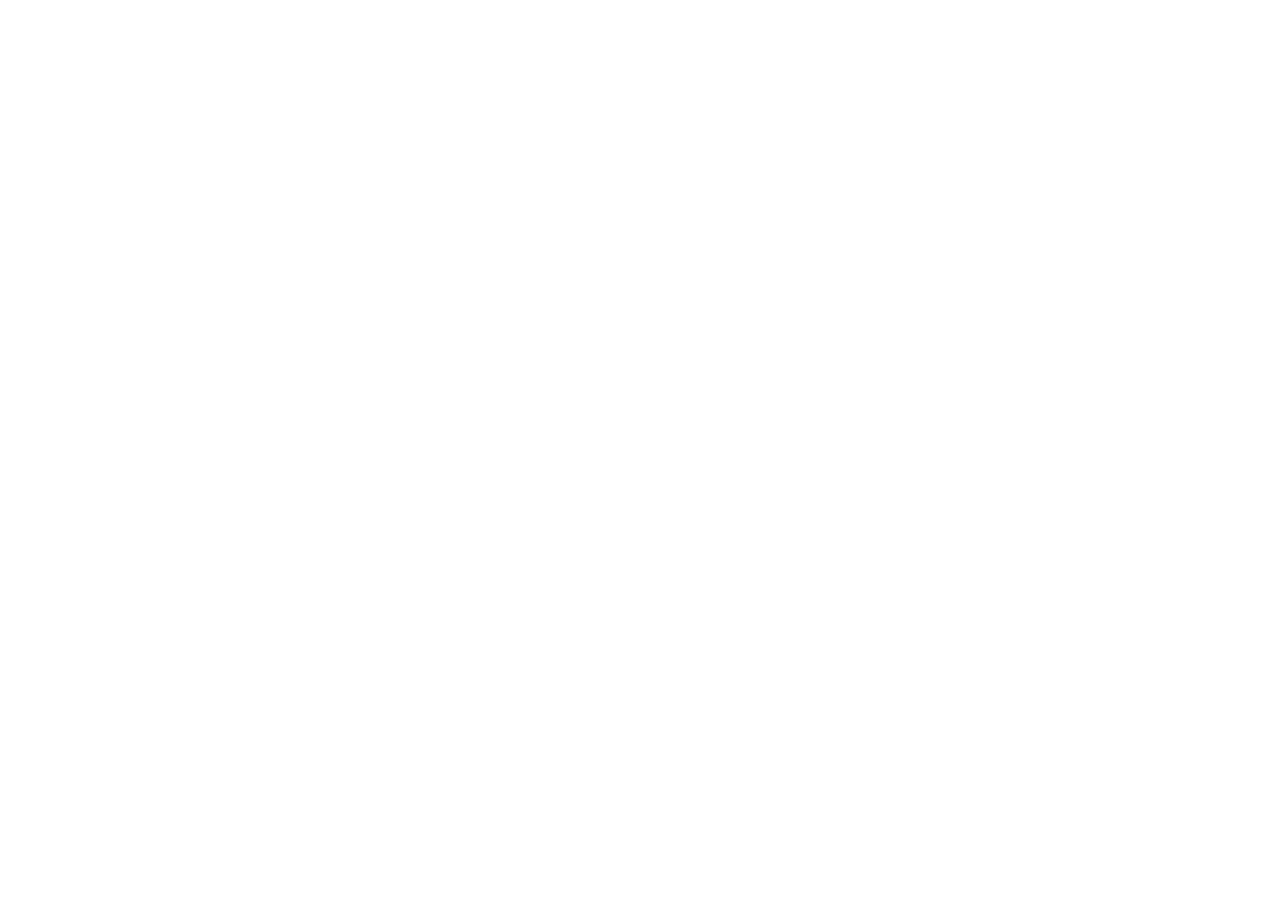
==== index.html @ 8fc203c4 "commit inicial" ====
<!DOCTYPE html>
<html lang="pt-br">

<head>
	<meta charset="UTF-8">
	<meta name="viewport" content="width=device-width, initial-scale=1.0">
	<title>Bickcraft - Bicicletas Elétricas</title>
	<meta name="description" content="Bicicletas elétricas de alta precisão e qualidade, feitas sob medida para você. Explore o mundo na sua velocidade com a Bikcraft.">

	<link rel="stylesheet" href="./css/style.css">
</head>

<body>

</body>

</html>
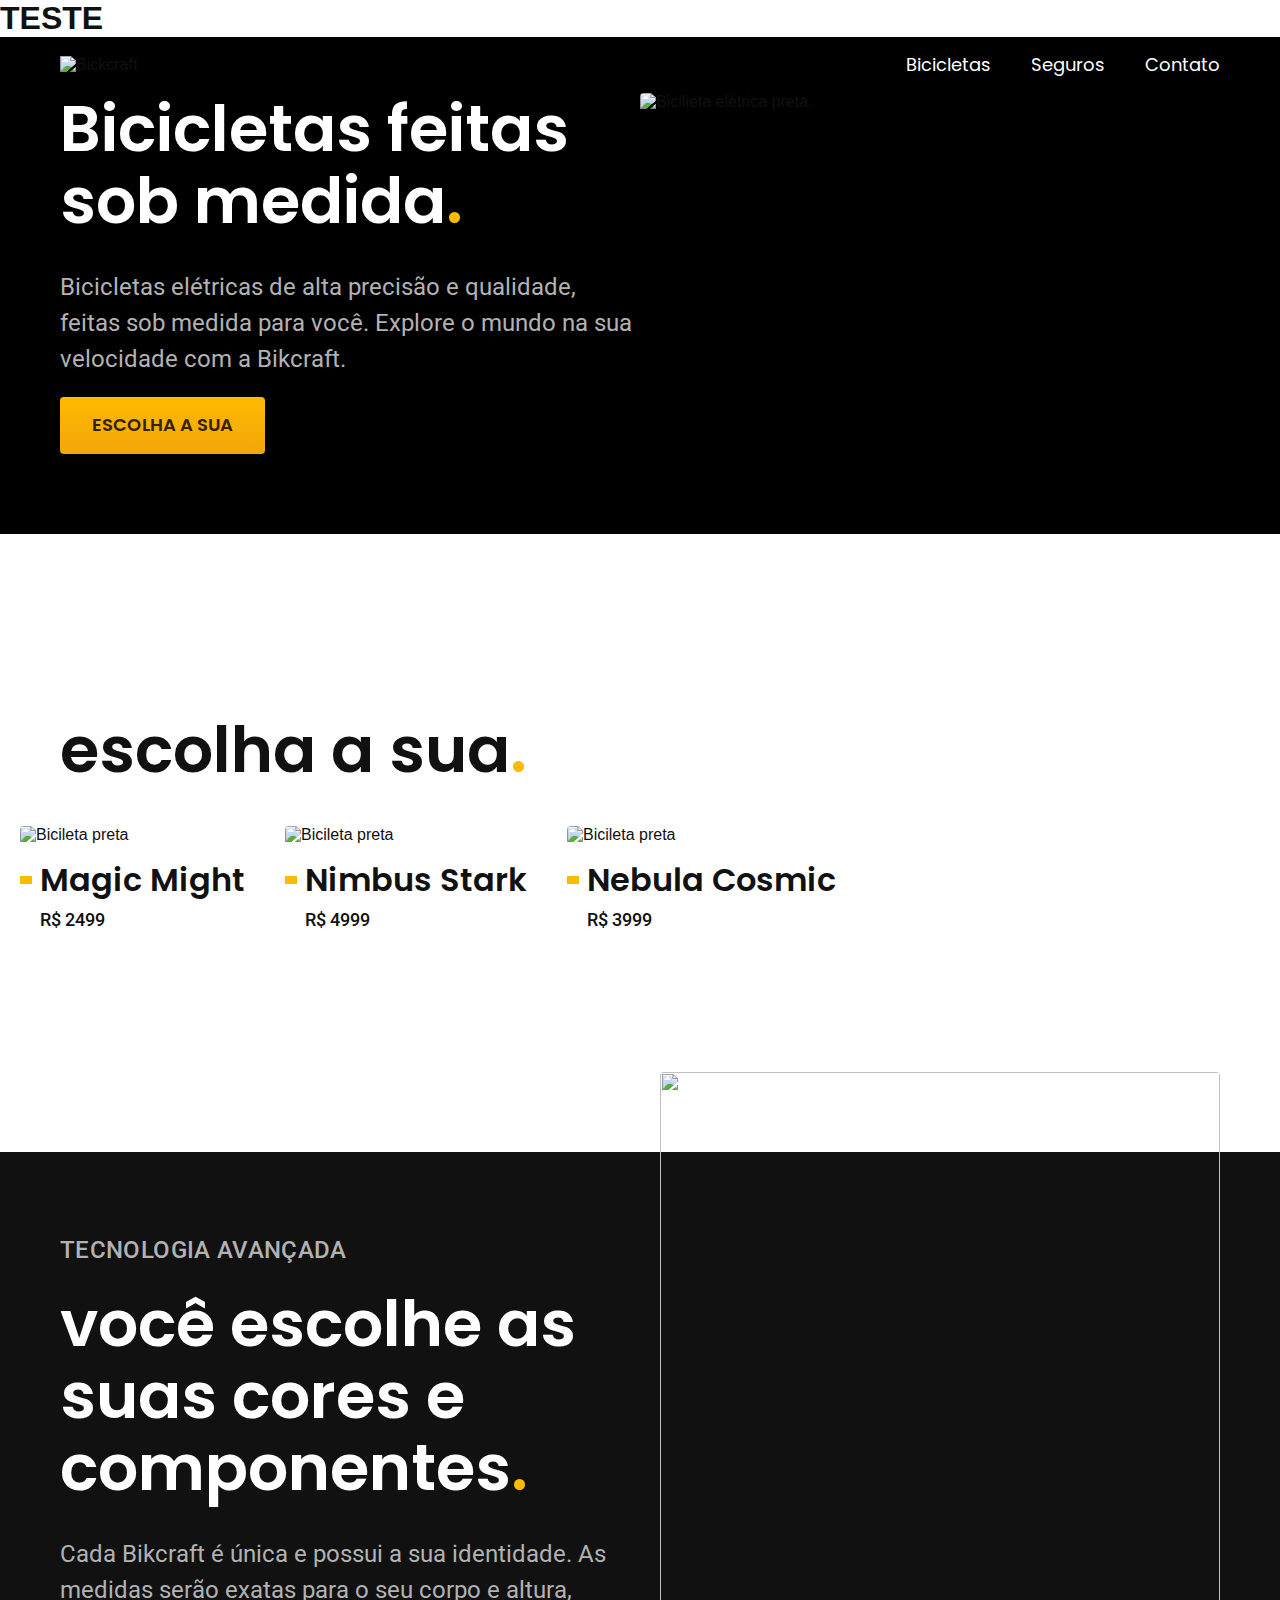
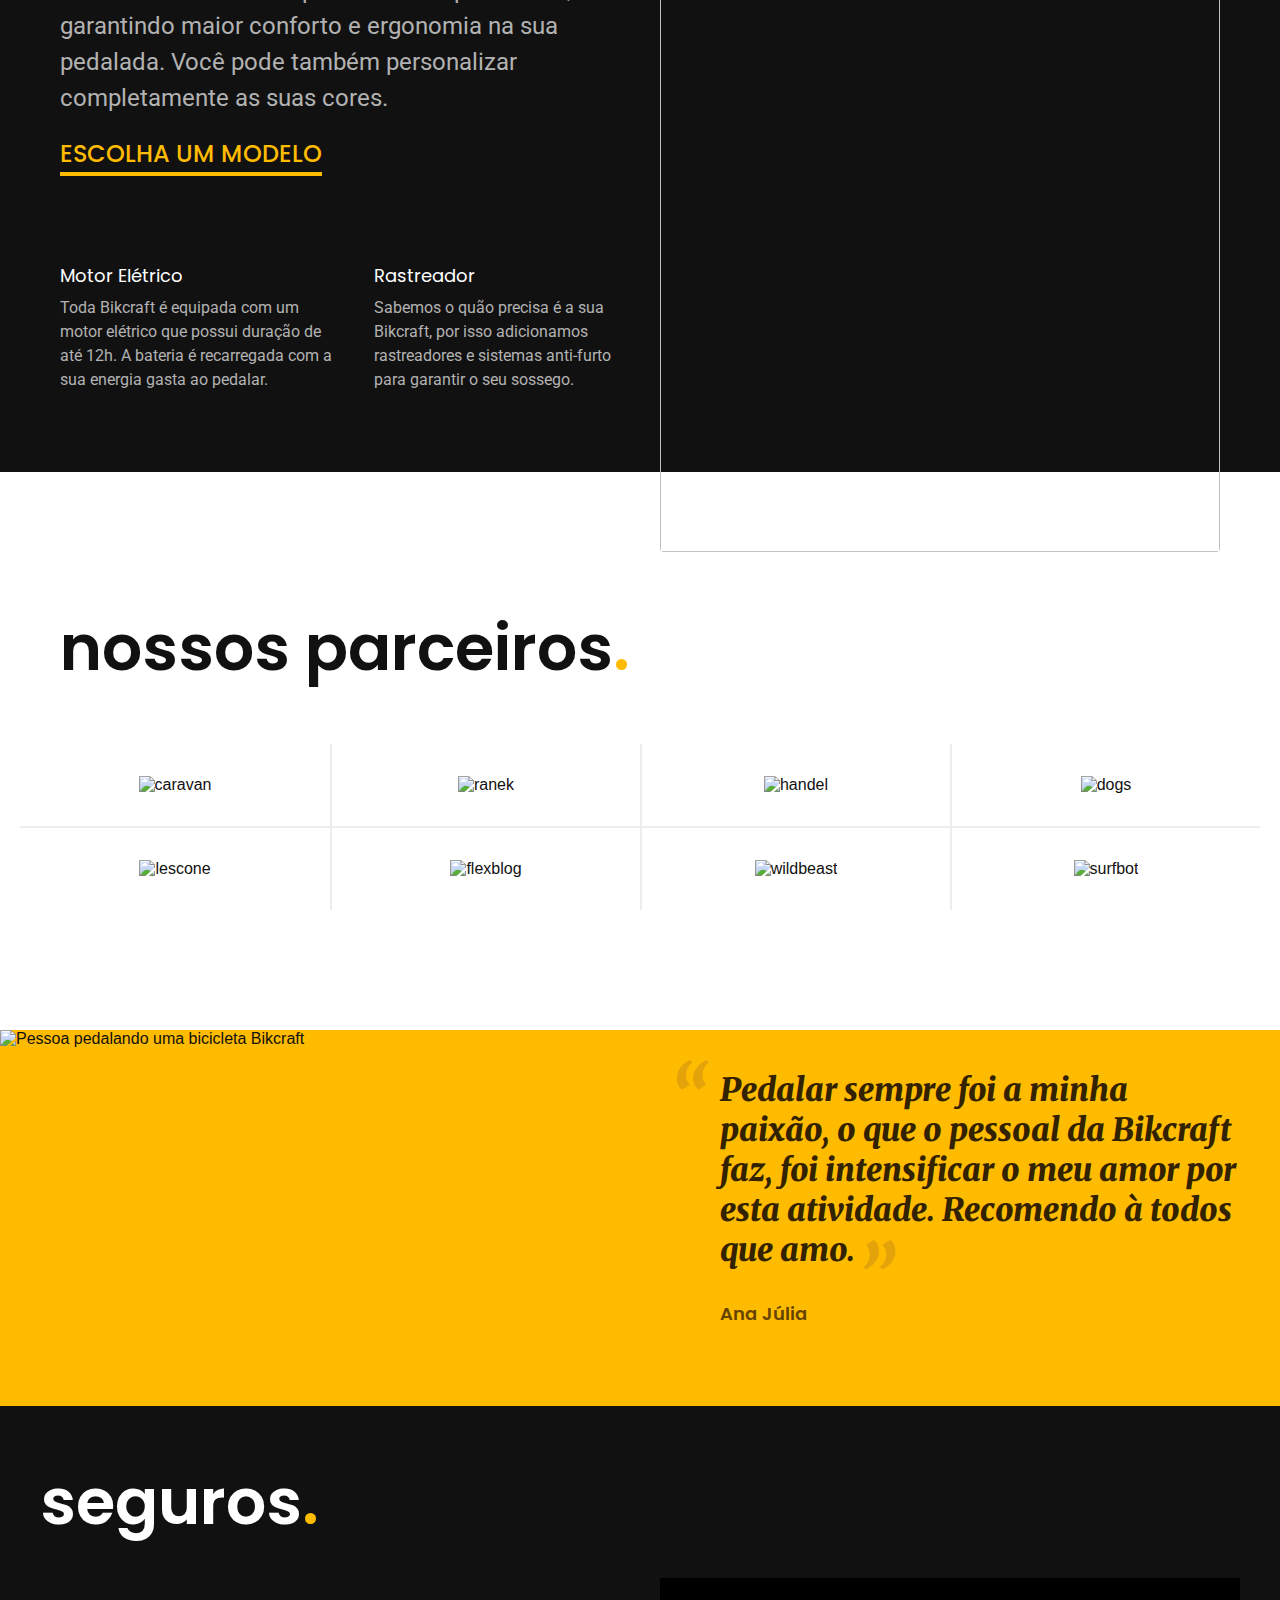
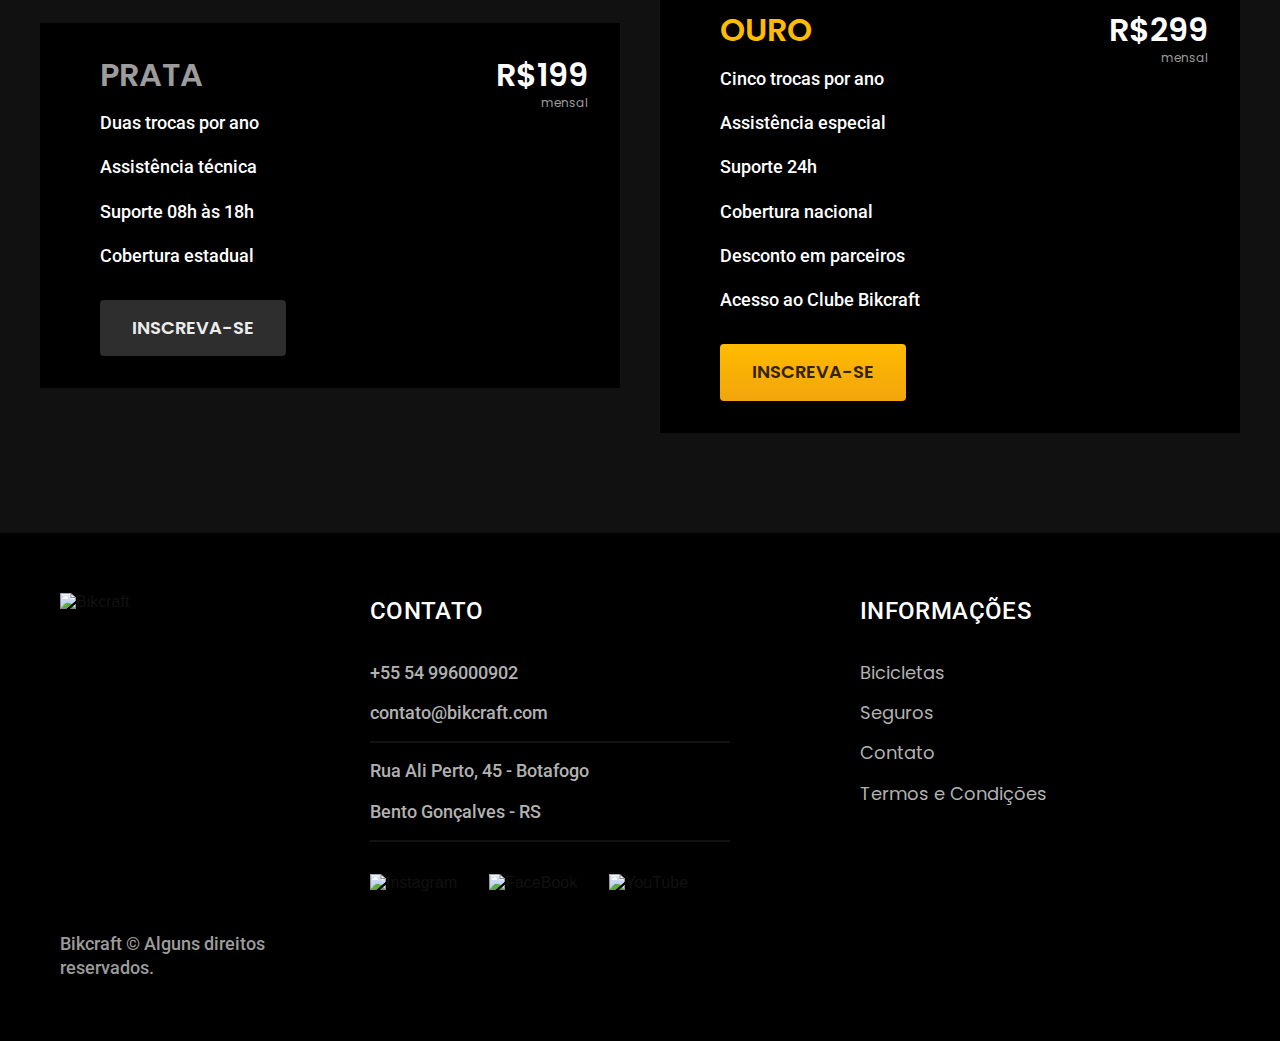
==== commit 5c37d6ec: "commit-teste" ====
--- a/index.html
+++ b/index.html
@@ -7,10 +7,214 @@
 	<title>Bickcraft - Bicicletas Elétricas</title>
 	<meta name="description" content="Bicicletas elétricas de alta precisão e qualidade, feitas sob medida para você. Explore o mundo na sua velocidade com a Bikcraft.">
 
+	<!-- poppins && roboto && Merriweather-->
+	<link rel="preconnect" href="https://fonts.googleapis.com">
+	<link rel="preconnect" href="https://fonts.gstatic.com" crossorigin>
+	<link href="https://fonts.googleapis.com/css2?family=Poppins:wght@400;600&family=Roboto:wght@400;500&display=swap" rel="stylesheet">
+	<link rel="preconnect" href="https://fonts.googleapis.com">
+	<link rel="preconnect" href="https://fonts.gstatic.com" crossorigin>
+	<link href="https://fonts.googleapis.com/css2?family=Merriweather:ital,wght@1,900&display=swap" rel="stylesheet">
+
 	<link rel="stylesheet" href="./css/style.css">
 </head>
 
 <body>
+	<h1>TESTE</h1>
+	<header class="header-bg">
+		<div class="header container">
+			<a href="./">
+				<img src="./img/bikcraft.svg" alt="Bickcraft">
+			</a>
+			<nav aria-label="primaria">
+				<ul class="header-menu font-1-m c0">
+					<li><a href="./bicicletas.html">Bicicletas</a></li>
+					<li><a href="./seguros.html">Seguros</a></li>
+					<li><a href="./contato.html">Contato</a></li>
+				</ul>
+			</nav>
+		</div>
+	</header>
+
+	<main class="introducao-bg">
+		<div class="introducao container">
+			<div class="introducao-conteudo">
+				<h1 class="font-1-xxl c0">Bicicletas feitas sob medida<span class="p1">.</span></h1>
+				<p class="font-2-l c5">Bicicletas elétricas de alta precisão e qualidade, feitas sob medida para você. Explore o mundo na sua velocidade com a Bikcraft.</p>
+				<a class="botao" href="./biciletas.html">ESCOLHA A SUA</a>
+			</div>
+			<div class="introducao-imagem">
+				<img src="./img/fotos/introducao.jpg" alt="Bicilieta elétrica preta.">
+			</div>
+		</div>
+	</main>
+
+
+	<article class="bicicletas-lista">
+		<h2 class="container font-1-xxl">escolha a sua<span class="p1">.</span></h2>
+
+		<ul>
+			<li>
+				<a href="./bicicletas/magic.html">
+					<img src="./img/bicicletas/magic-home.jpg" alt="Bicileta preta">
+					<h3 class="font-1-xl">Magic Might</h3>
+					<span class="font-2-m">R$ 2499</span>
+				</a>
+			</li>
+			<li>
+				<a href="./bicicletas/magic.html">
+					<img src="./img/bicicletas/nimbus-home.jpg" alt="Bicileta preta">
+					<h3 class="font-1-xl">Nimbus Stark</h3>
+					<span class="font-2-m">R$ 4999</span>
+				</a>
+			</li>
+			<li>
+				<a href="./bicicletas/nebula.html">
+					<img src="./img/bicicletas/magic-home.jpg" alt="Bicileta preta">
+					<h3 class="font-1-xl">Nebula Cosmic</h3>
+					<span class="font-2-m">R$ 3999</span>
+				</a>
+			</li>
+		</ul>
+	</article>
+
+	<article class="tecnologia-bg ">
+		<div class="tecnologia container">
+			<div class="tecnologia-conteudo">
+				<span class="font-2-l-b c5">Tecnologia Avançada</span>
+				<h2 class="font-1-xxl c0">você escolhe as suas cores e componentes<span class="p1">.</span></h2>
+				<p class="font-2-l c5">Cada Bikcraft é única e possui a sua identidade. As medidas serão exatas para o seu corpo e altura,
+					garantindo maior conforto e ergonomia na sua pedalada. Você pode também personalizar completamente as suas cores.
+				</p>
+				<a class="link" href="./biciletas.html">
+					Escolha um modelo
+				</a>
+				<div class="tecnologia-vantanges">
+					<div>
+						<img src="./img/icones/eletrica.svg" alt="">
+						<h3 class="font-1-m c0">Motor Elétrico</h3>
+						<p class="font-2-s c5">Toda Bikcraft é equipada com um motor elétrico que possui duração de até 12h. A bateria
+							é recarregada com a sua energia gasta ao pedalar.
+						</p>
+					</div>
+					<div>
+						<img src="./img/icones/rastreador.svg" alt="">
+						<h3 class="font-1-m c0">Rastreador</h3>
+						<p class="font-2-s c5">Sabemos o quão precisa é a sua Bikcraft, por isso adicionamos rastreadores e sistemas anti-furto
+							para garantir o seu sossego.
+						</p>
+					</div>
+				</div>
+			</div>
+			<div class="tecnologia-imagem">
+				<img src="./img/fotos/tecnologia.jpg" alt="">
+			</div>
+
+		</div>
+
+	</article>
+
+	<section class="parceiros" aria-label="Nossos Parceiros">
+		<h2 class="container font-1-xxl">nossos parceiros<span class="p1">.</span></h2>
+
+		<ul>
+			<li><img src="./img/parceiros/caravan.svg" alt="caravan"></li>
+			<li><img src="./img/parceiros/ranek.svg" alt="ranek"></li>
+			<li><img src="./img/parceiros/handel.svg" alt="handel"></li>
+			<li><img src="./img/parceiros/dogs.svg" alt="dogs"></li>
+			<li><img src="./img/parceiros/lescone.svg" alt="lescone"></li>
+			<li><img src="./img/parceiros/flexblog.svg" alt="flexblog"></li>
+			<li><img src="./img/parceiros/wildbeast.svg" alt="wildbeast"></li>
+			<li><img src="./img/parceiros/surfbot.svg" alt="surfbot"></li>
+		</ul>
+	</section>
+
+	<section class="depoimento" aria-label="Depoimento">
+		<div>
+			<img src="./img/fotos/depoimento.jpg" alt="Pessoa pedalando uma bicicleta Bikcraft">
+		</div>
+		<div class="depoimento-conteudo">
+			<blockquote class="font-1-xl p5">
+				<p>Pedalar sempre foi a minha paixão, o que o pessoal da Bikcraft faz, foi intensificar o
+					meu amor por esta atividade. Recomendo à todos que amo.
+				</p>
+			</blockquote>
+			<span class="font-1-m-b p4">Ana Júlia</span>
+		</div>
+	</section>
+
+	<article class="seguros-bg">
+		<div class="seguros container">
+			<h2 class="font-1-xxl c0">
+				seguros<span class="p1">.</span>
+			</h2>
+			<div class="seguros-item">
+				<h3 class="font-1-xl c6">PRATA</h3>
+				<span class="font-1-xl c0">R$199 <span class="font-1-xs c6">mensal</span></span>
+
+				<ul class="font-2-m c0">
+					<li>Duas trocas por ano</li>
+					<li>Assistência técnica</li>
+					<li>Suporte 08h às 18h</li>
+					<li>Cobertura estadual</li>
+				</ul>
+				<a class="botao secundario" href="./orcamento.html">Inscreva-se</a>
+			</div>
+
+			<div class="seguros-item">
+				<h3 class="font-1-xl p1">OURO</h3>
+				<span class="font-1-xl c0">R$299 <span class="font-1-xs c6">mensal</span></span>
+
+				<ul class="font-2-m c0">
+					<li>Cinco trocas por ano</li>
+					<li>Assistência especial</li>
+					<li>Suporte 24h</li>
+					<li>Cobertura nacional</li>
+					<li>Desconto em parceiros</li>
+					<li>Acesso ao Clube Bikcraft</li>
+				</ul>
+				<a class="botao" href="./orcamento.html">Inscreva-se</a>
+			</div>
+		</div>
+	</article>
+
+	<footer class="footer-bg">
+		<div class="footer container">
+			<img src="./img/bikcraft.svg" alt="Bikcraft">
+
+			<div class="footer-contato">
+				<h3 class="font-2-l-b c0">Contato</h3>
+				<ul class="c5 font-2-m">
+					<li><a href="tel:+5554996000902">+55 54 996000902</a></li>
+					<li><a href="mailto:contato@bikcraft.com">contato@bikcraft.com</a></li>
+					<li>Rua Ali Perto, 45 - Botafogo</li>
+					<li>Bento Gonçalves - RS</li>
+				</ul>
+				<div class="footer-redes">
+					<a href="./">
+						<img src="./img/redes/instagram.svg" alt="Instagram">
+					</a>
+					<a href="./">
+						<img src="./img/redes/facebook.svg" alt="FaceBook">
+					</a>
+					<a href="./">
+						<img src="./img/redes/youtube.svg" alt="YouTube">
+					</a>
+				</div>
+			</div>
+			<div class="footer-informacoes">
+				<h3 class="font-2-l-b c0">Informações</h3>
+				<nav>
+					<ul class="font-1-m c5">
+						<li><a href="./bicicletas.html">Bicicletas</a></li>
+						<li><a href="./seguros.html">Seguros</a></li>
+						<li><a href="./contato.html">Contato</a></li>
+						<li><a href="./termos.html">Termos e Condições</a></li>
+					</ul>
+				</nav>
+			</div>
+			<p class="fotter-copy font-2-m c6">Bikcraft © Alguns direitos reservados.</p>
+		</div>
+	</footer>
 
 </body>
 
--- a/css/style.css
+++ b/css/style.css
@@ -0,0 +1,20 @@
+@import "./global/header.css";
+@import "./global/footer.css";
+@import "./global/global.css";
+
+/* Utilidades */
+@import "./utilidades/componentes.css";
+@import "./utilidades/tipografia.css";
+@import "./utilidades/cores.css";
+
+/* Home */
+@import "./home/introducao.css";
+@import "./home/tecnologia.css";
+@import "./home/parceiros.css";
+@import "./home/depoimento.css";
+
+/* Bicicletas */
+@import "./bicicletas/bicicletas-lista.css";
+
+/* Seguros */
+@import "./home/seguros.css";
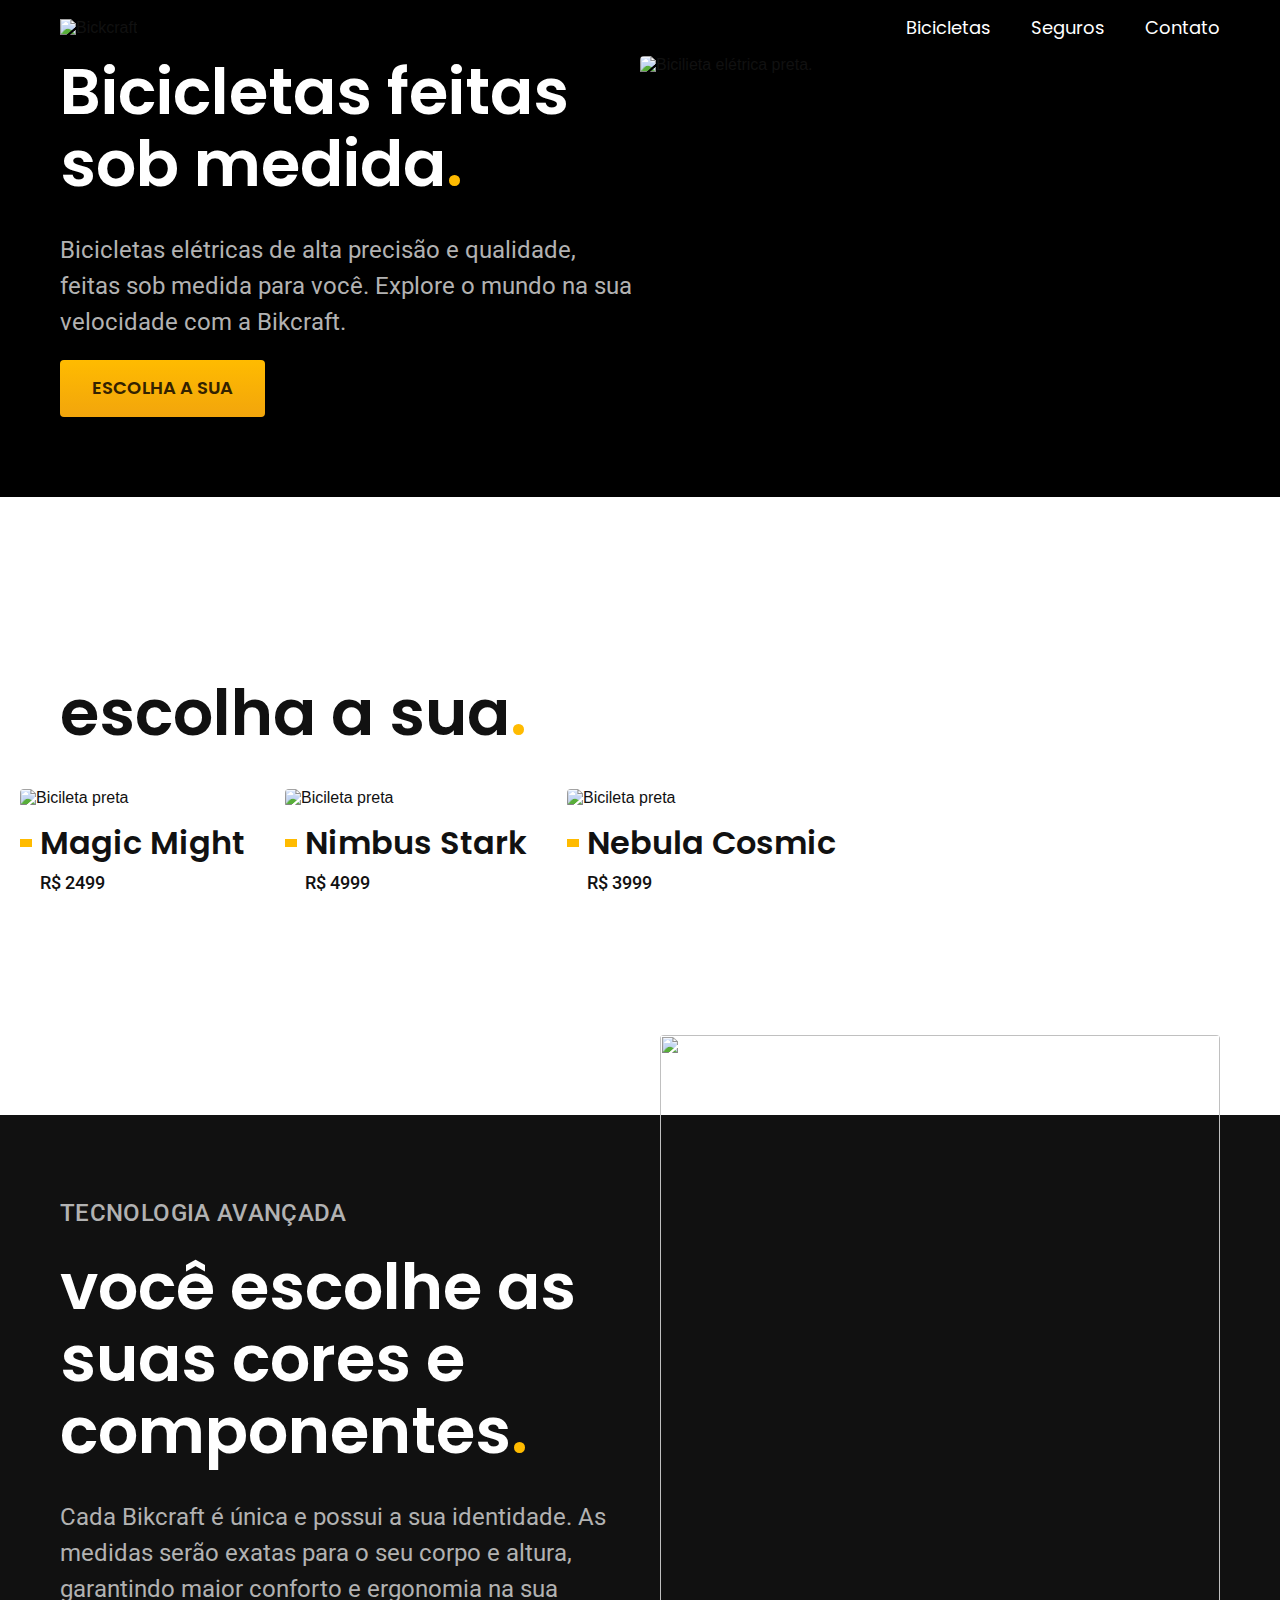
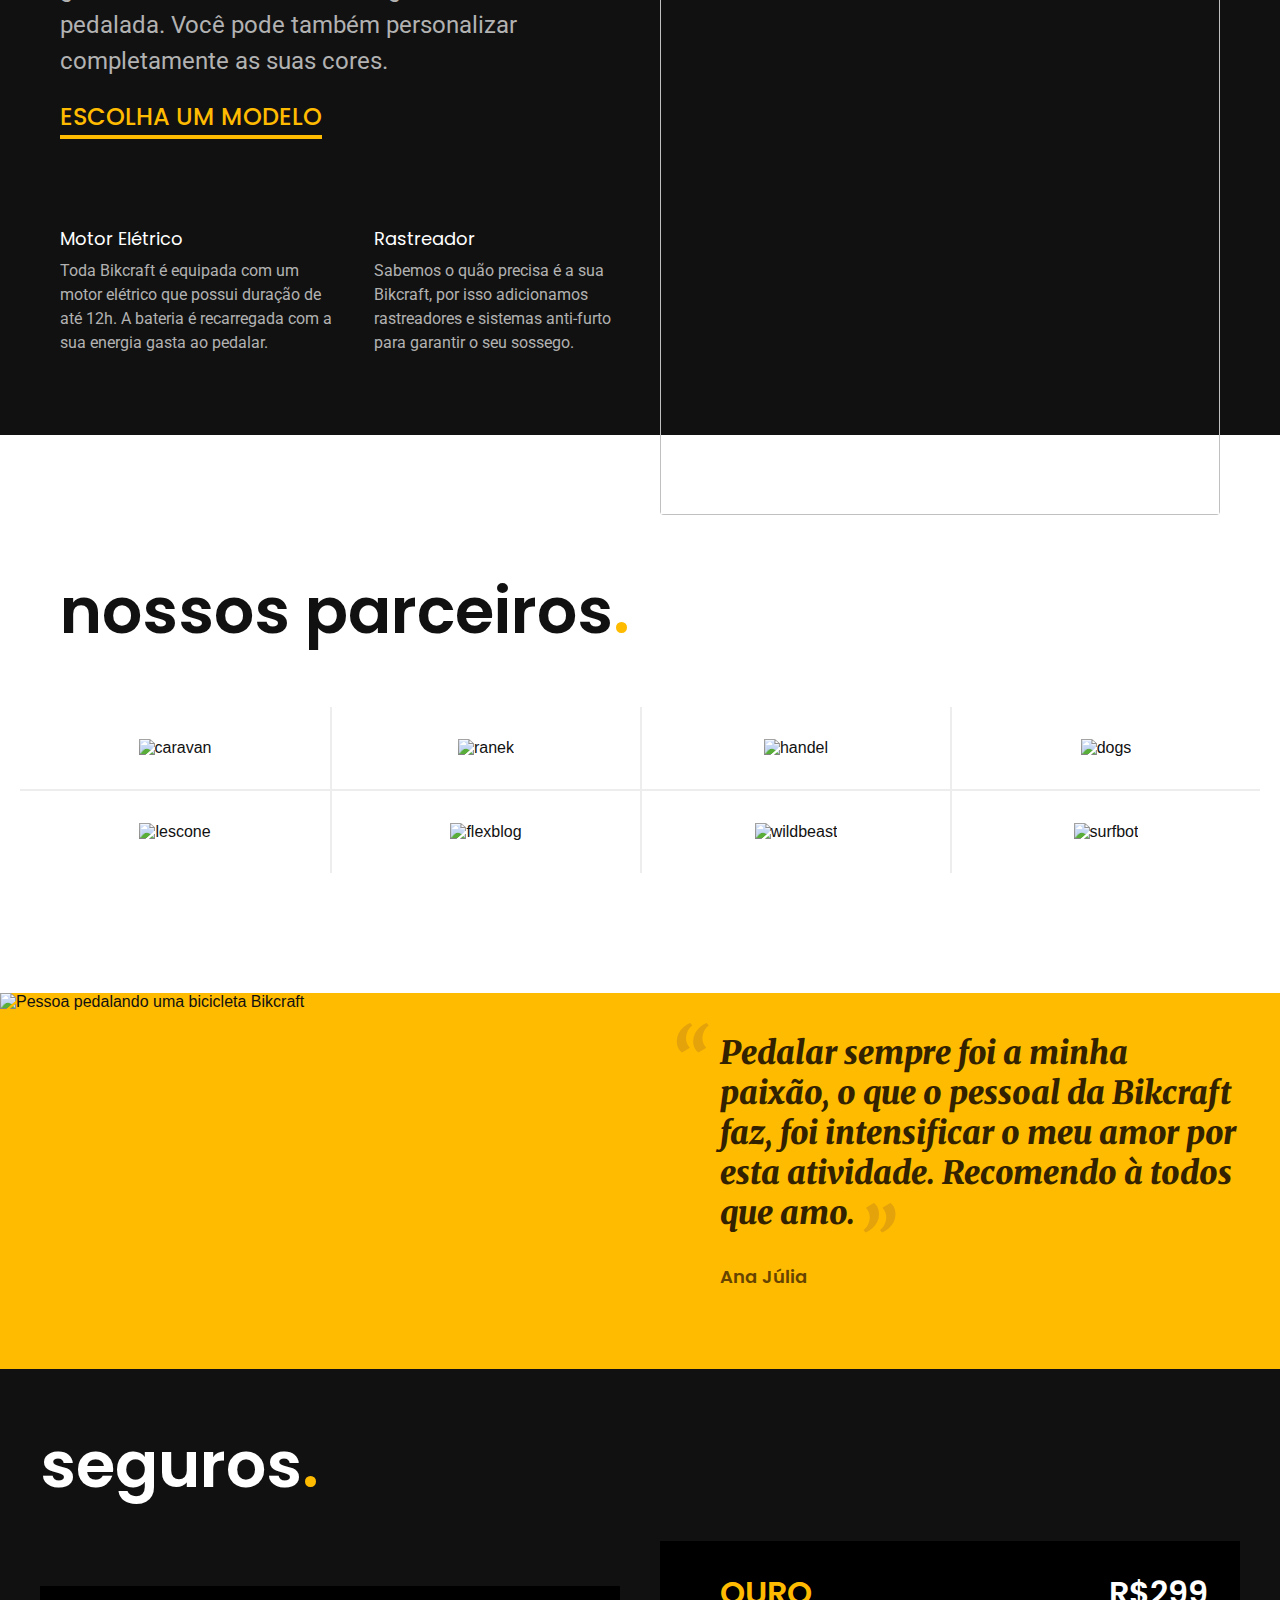
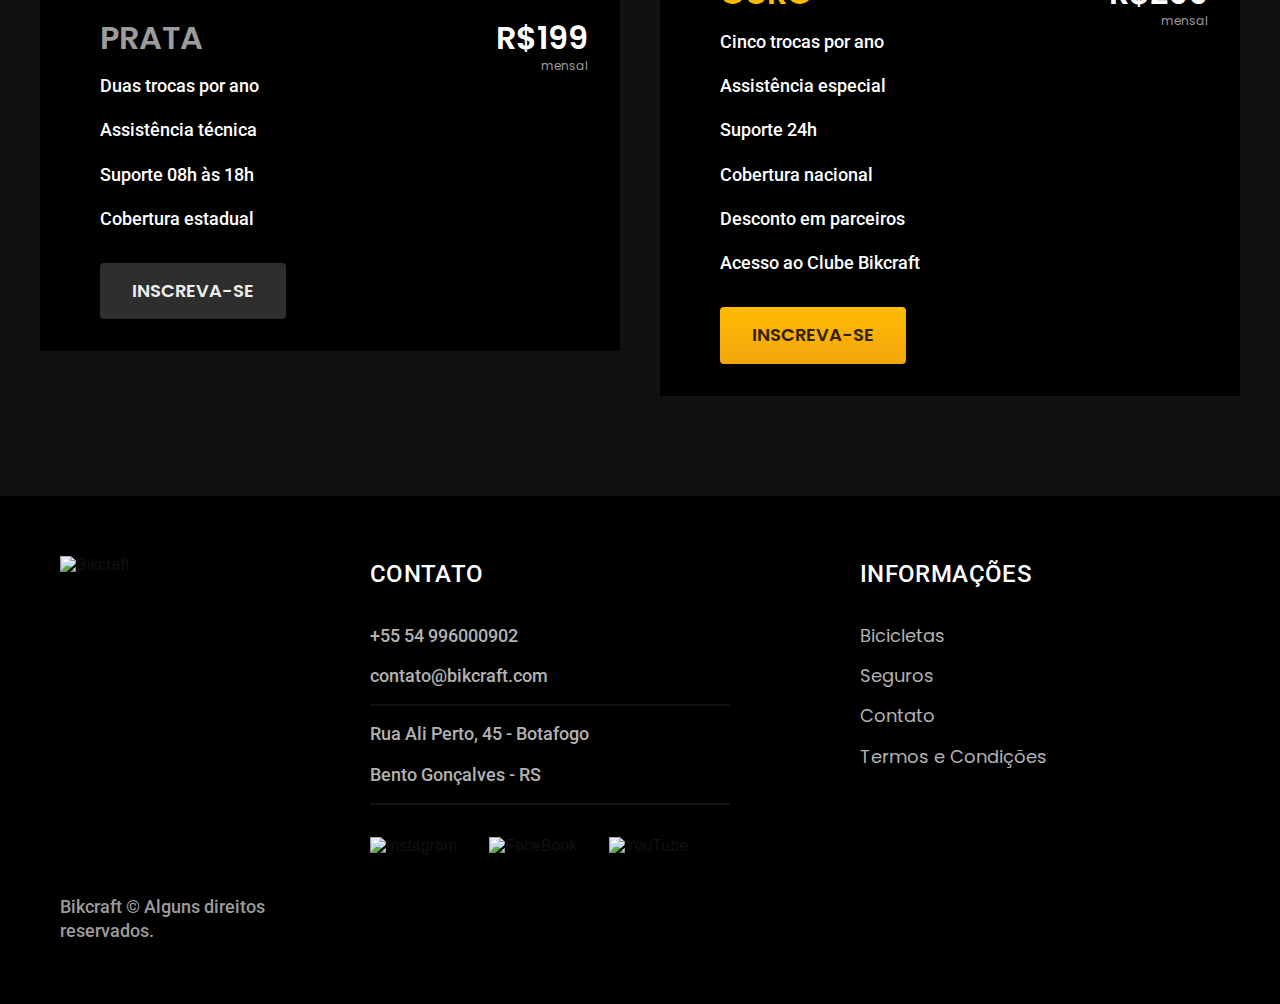
==== commit 6d4ee9c2: "commit-primeira-pagina" ====
--- a/index.html
+++ b/index.html
@@ -19,7 +19,6 @@
 </head>
 
 <body>
-	<h1>TESTE</h1>
 	<header class="header-bg">
 		<div class="header container">
 			<a href="./">
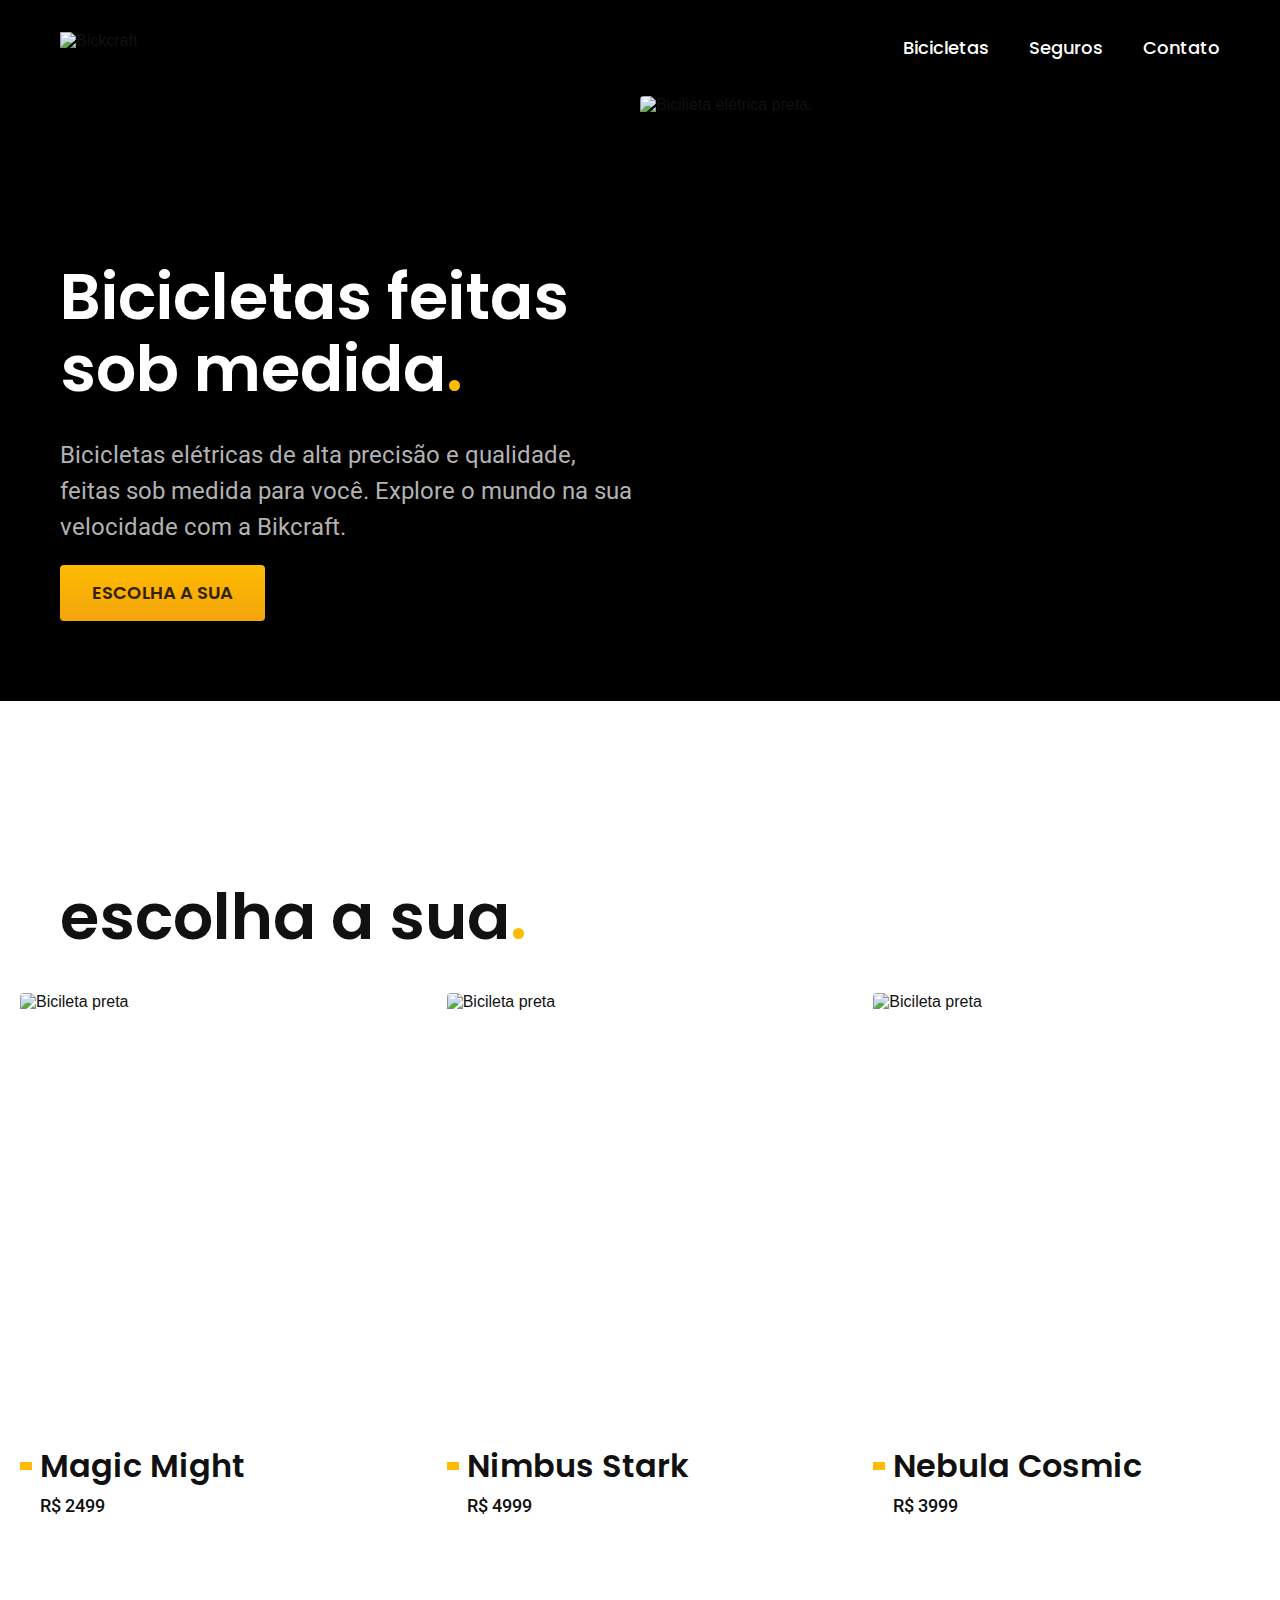
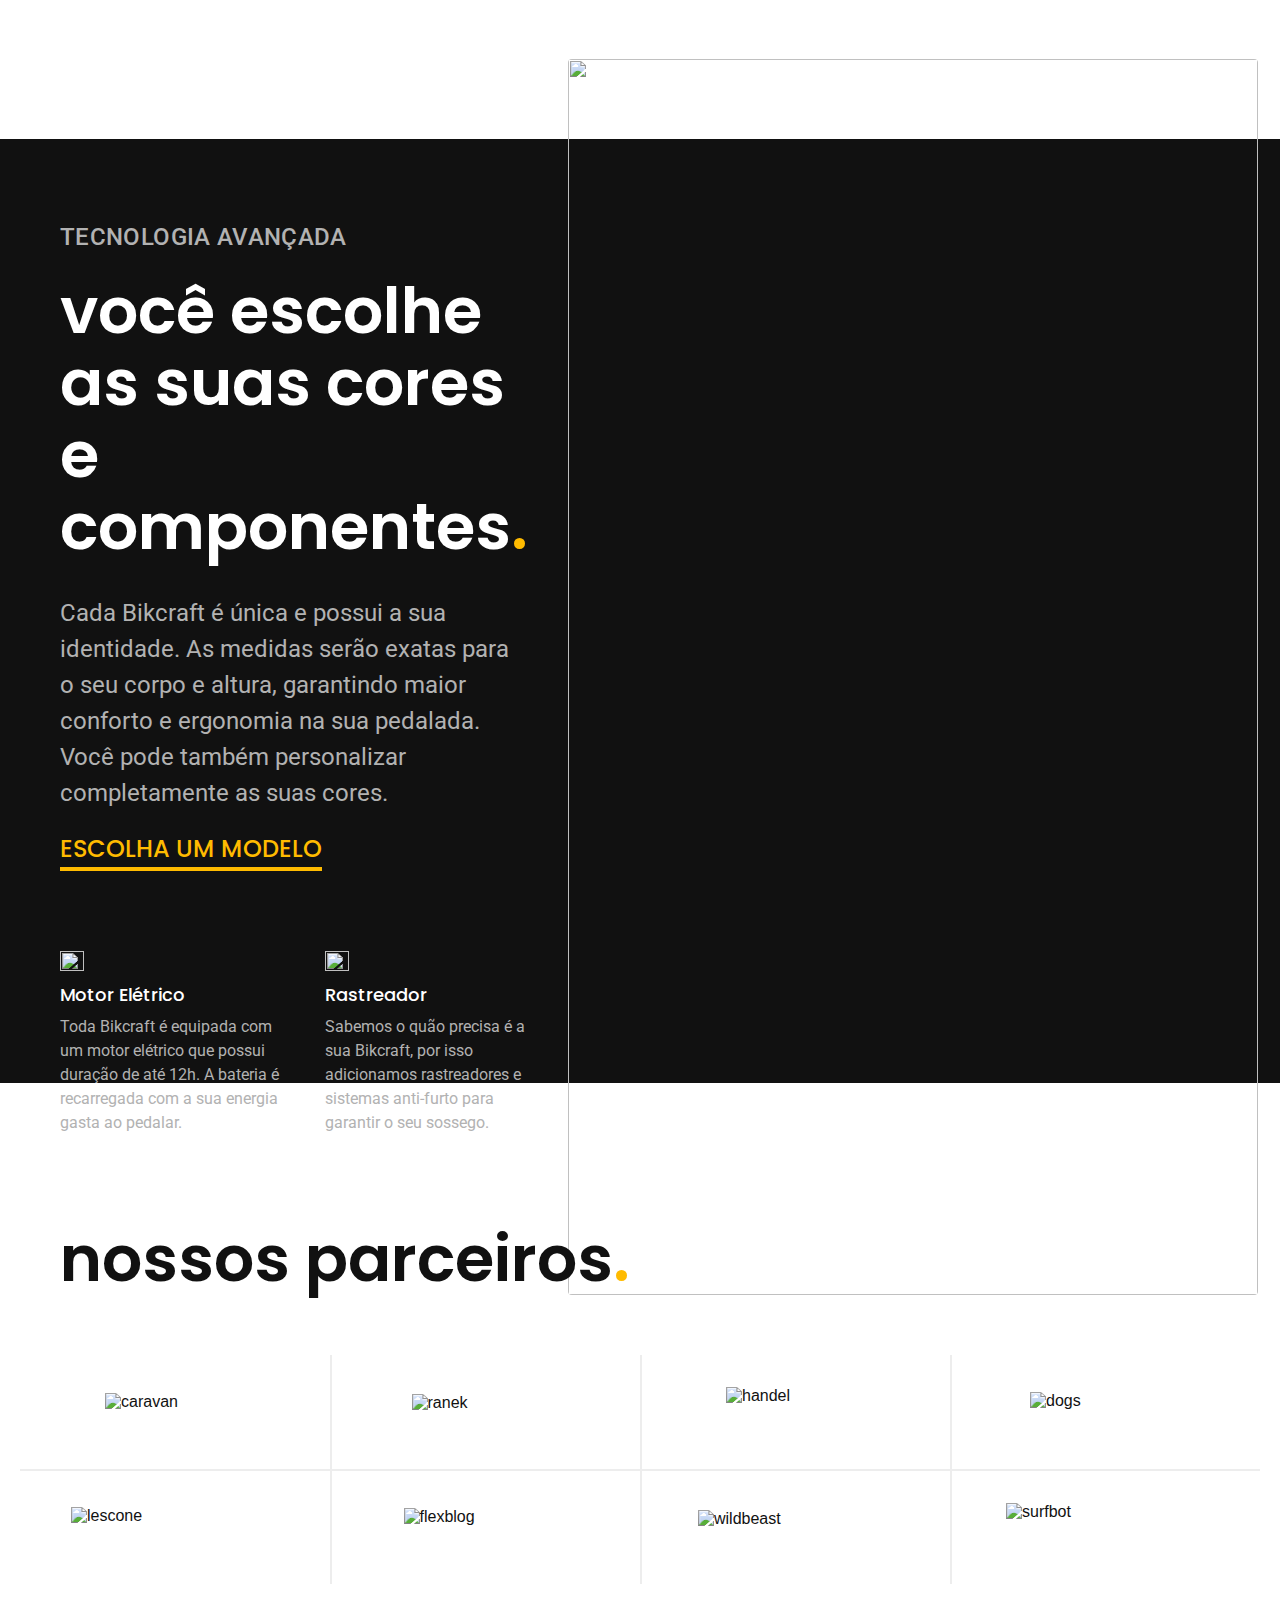
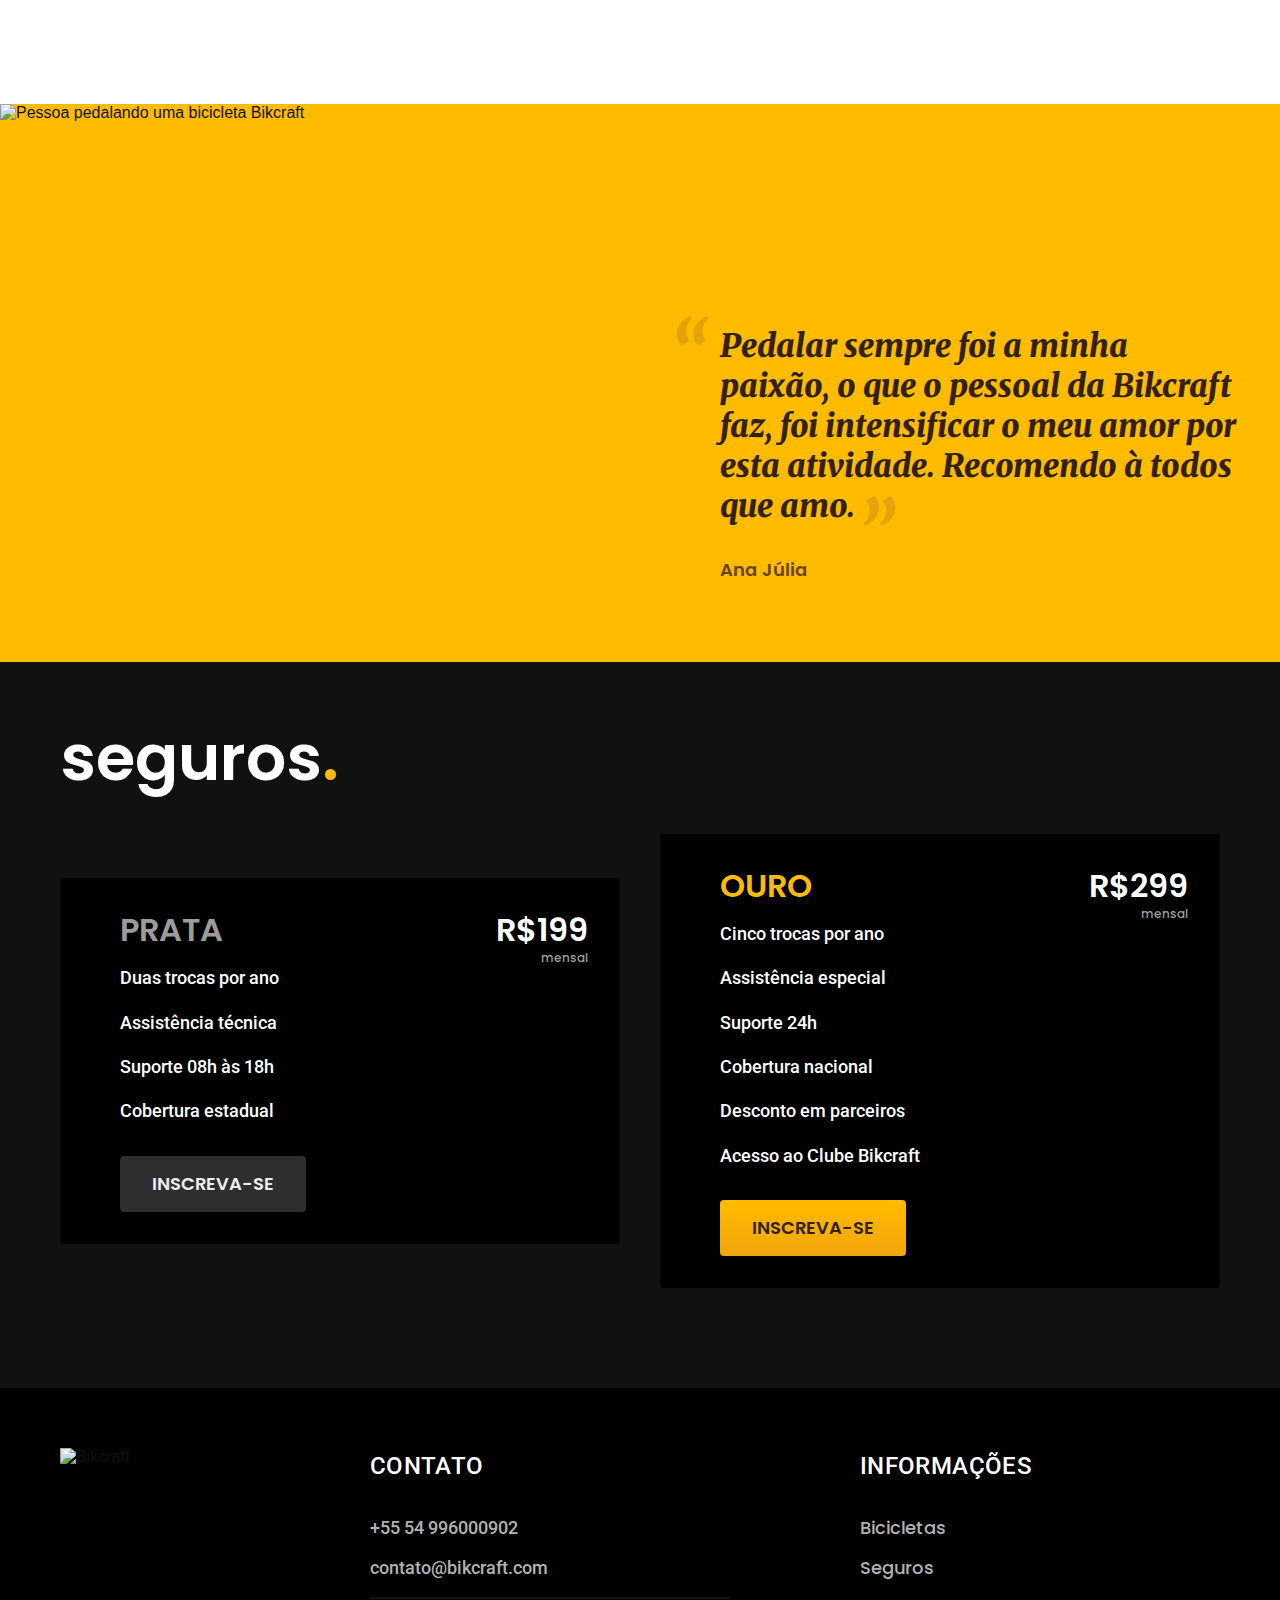
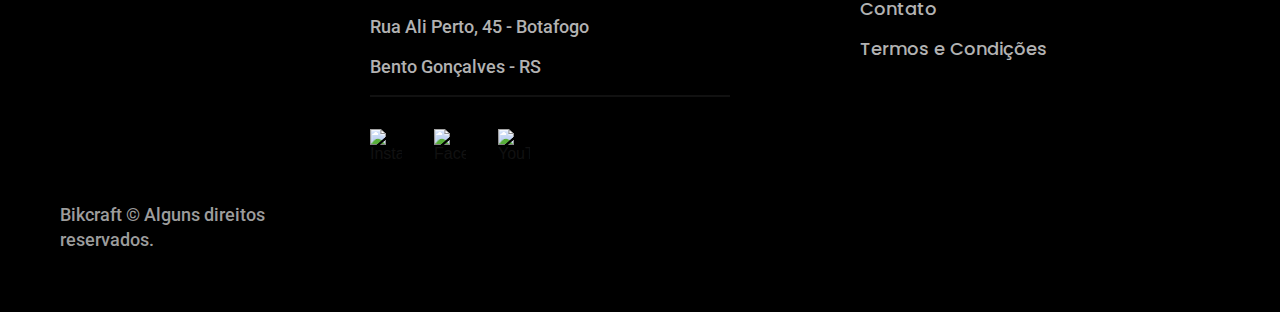
==== commit 49fcbf7c: "commit-otimizacao" ====
--- a/index.html
+++ b/index.html
@@ -15,6 +15,7 @@
 	<link rel="preconnect" href="https://fonts.gstatic.com" crossorigin>
 	<link href="https://fonts.googleapis.com/css2?family=Merriweather:ital,wght@1,900&display=swap" rel="stylesheet">
 
+	<link rel="preload" href="./css/style.css" as="style">
 	<link rel="stylesheet" href="./css/style.css">
 </head>
 
@@ -22,7 +23,7 @@
 	<header class="header-bg">
 		<div class="header container">
 			<a href="./">
-				<img src="./img/bikcraft.svg" alt="Bickcraft">
+				<img src="./img/bikcraft.svg" width="136" height="32" alt="Bickcraft">
 			</a>
 			<nav aria-label="primaria">
 				<ul class="header-menu font-1-m c0">
@@ -39,11 +40,12 @@
 			<div class="introducao-conteudo">
 				<h1 class="font-1-xxl c0">Bicicletas feitas sob medida<span class="p1">.</span></h1>
 				<p class="font-2-l c5">Bicicletas elétricas de alta precisão e qualidade, feitas sob medida para você. Explore o mundo na sua velocidade com a Bikcraft.</p>
-				<a class="botao" href="./biciletas.html">ESCOLHA A SUA</a>
-			</div>
-			<div class="introducao-imagem">
-				<img src="./img/fotos/introducao.jpg" alt="Bicilieta elétrica preta.">
-			</div>
+				<a class="botao" href="./bicicletas.html">ESCOLHA A SUA</a>
+			</div>
+			<picture class="introducao-imagem">
+				<source media="(max-width:800px)" srcset="./img/fotos/introducao/nimbus.jpg">
+				<img src="./img/fotos/introducao.jpg" width="1280" height="1600" alt="Bicilieta elétrica preta.">
+			</picture>
 		</div>
 	</main>
 
@@ -54,21 +56,21 @@
 		<ul>
 			<li>
 				<a href="./bicicletas/magic.html">
-					<img src="./img/bicicletas/magic-home.jpg" alt="Bicileta preta">
+					<img src="./img/bicicletas/magic-home.jpg" width="920" height="1040" alt="Bicileta preta">
 					<h3 class="font-1-xl">Magic Might</h3>
 					<span class="font-2-m">R$ 2499</span>
 				</a>
 			</li>
 			<li>
-				<a href="./bicicletas/magic.html">
-					<img src="./img/bicicletas/nimbus-home.jpg" alt="Bicileta preta">
+				<a href="./bicicletas/nimbus.html">
+					<img src="./img/bicicletas/nimbus-home.jpg" width="920" height="1040" alt="Bicileta preta">
 					<h3 class="font-1-xl">Nimbus Stark</h3>
 					<span class="font-2-m">R$ 4999</span>
 				</a>
 			</li>
 			<li>
 				<a href="./bicicletas/nebula.html">
-					<img src="./img/bicicletas/magic-home.jpg" alt="Bicileta preta">
+					<img src="./img/bicicletas/nebula-home.jpg" width="920" height="1040" alt="Bicileta preta">
 					<h3 class="font-1-xl">Nebula Cosmic</h3>
 					<span class="font-2-m">R$ 3999</span>
 				</a>
@@ -84,19 +86,19 @@
 				<p class="font-2-l c5">Cada Bikcraft é única e possui a sua identidade. As medidas serão exatas para o seu corpo e altura,
 					garantindo maior conforto e ergonomia na sua pedalada. Você pode também personalizar completamente as suas cores.
 				</p>
-				<a class="link" href="./biciletas.html">
+				<a class="link" href="./bicicletas.html">
 					Escolha um modelo
 				</a>
 				<div class="tecnologia-vantanges">
 					<div>
-						<img src="./img/icones/eletrica.svg" alt="">
+						<img src="./img/icones/eletrica.svg" width="24" height="24" alt="">
 						<h3 class="font-1-m c0">Motor Elétrico</h3>
 						<p class="font-2-s c5">Toda Bikcraft é equipada com um motor elétrico que possui duração de até 12h. A bateria
 							é recarregada com a sua energia gasta ao pedalar.
 						</p>
 					</div>
 					<div>
-						<img src="./img/icones/rastreador.svg" alt="">
+						<img src="./img/icones/rastreador.svg" width="24" height="24" alt="">
 						<h3 class="font-1-m c0">Rastreador</h3>
 						<p class="font-2-s c5">Sabemos o quão precisa é a sua Bikcraft, por isso adicionamos rastreadores e sistemas anti-furto
 							para garantir o seu sossego.
@@ -105,7 +107,7 @@
 				</div>
 			</div>
 			<div class="tecnologia-imagem">
-				<img src="./img/fotos/tecnologia.jpg" alt="">
+				<img src="./img/fotos/tecnologia.jpg" width="1200" height="1920" alt="">
 			</div>
 
 		</div>
@@ -116,20 +118,20 @@
 		<h2 class="container font-1-xxl">nossos parceiros<span class="p1">.</span></h2>
 
 		<ul>
-			<li><img src="./img/parceiros/caravan.svg" alt="caravan"></li>
-			<li><img src="./img/parceiros/ranek.svg" alt="ranek"></li>
-			<li><img src="./img/parceiros/handel.svg" alt="handel"></li>
-			<li><img src="./img/parceiros/dogs.svg" alt="dogs"></li>
-			<li><img src="./img/parceiros/lescone.svg" alt="lescone"></li>
-			<li><img src="./img/parceiros/flexblog.svg" alt="flexblog"></li>
-			<li><img src="./img/parceiros/wildbeast.svg" alt="wildbeast"></li>
-			<li><img src="./img/parceiros/surfbot.svg" alt="surfbot"></li>
+			<li><img src="./img/parceiros/caravan.svg" width="140" height="38" alt="caravan"></li>
+			<li><img src="./img/parceiros/ranek.svg" width="149" height="36" alt="ranek"></li>
+			<li><img src="./img/parceiros/handel.svg" width="140" height="50" alt="handel"></li>
+			<li><img src="./img/parceiros/dogs.svg" width="152" height="39" alt="dogs"></li>
+			<li><img src="./img/parceiros/lescone.svg" width="208" height="41" alt="lescone"></li>
+			<li><img src="./img/parceiros/flexblog.svg" width="165" height="38" alt="flexblog"></li>
+			<li><img src="./img/parceiros/wildbeast.svg" width="196" height="34" alt="wildbeast"></li>
+			<li><img src="./img/parceiros/surfbot.svg" width="200" height="49" alt="surfbot"></li>
 		</ul>
 	</section>
 
 	<section class="depoimento" aria-label="Depoimento">
 		<div>
-			<img src="./img/fotos/depoimento.jpg" alt="Pessoa pedalando uma bicicleta Bikcraft">
+			<img src="./img/fotos/depoimento.jpg" width="1560" height="1360" alt="Pessoa pedalando uma bicicleta Bikcraft">
 		</div>
 		<div class="depoimento-conteudo">
 			<blockquote class="font-1-xl p5">
@@ -178,7 +180,7 @@
 
 	<footer class="footer-bg">
 		<div class="footer container">
-			<img src="./img/bikcraft.svg" alt="Bikcraft">
+			<img src="./img/bikcraft.svg" width="136" height="32" alt="Bikcraft">
 
 			<div class="footer-contato">
 				<h3 class="font-2-l-b c0">Contato</h3>
@@ -190,13 +192,13 @@
 				</ul>
 				<div class="footer-redes">
 					<a href="./">
-						<img src="./img/redes/instagram.svg" alt="Instagram">
+						<img src="./img/redes/instagram.svg" width="32" height="32" alt="Instagram">
 					</a>
 					<a href="./">
-						<img src="./img/redes/facebook.svg" alt="FaceBook">
+						<img src="./img/redes/facebook.svg" width="32" height="32" alt="FaceBook">
 					</a>
 					<a href="./">
-						<img src="./img/redes/youtube.svg" alt="YouTube">
+						<img src="./img/redes/youtube.svg" width="32" height="32" alt="YouTube">
 					</a>
 				</div>
 			</div>
--- a/css/style.css
+++ b/css/style.css
@@ -6,6 +6,7 @@
 @import "./utilidades/componentes.css";
 @import "./utilidades/tipografia.css";
 @import "./utilidades/cores.css";
+@import "./utilidades/formulario.css";
 
 /* Home */
 @import "./home/introducao.css";
@@ -15,6 +16,20 @@
 
 /* Bicicletas */
 @import "./bicicletas/bicicletas-lista.css";
+@import "./bicicletas/bicicletas.css";
+
+/* Bicicleta */
+@import "./bicicleta/bicicleta.css";
+@import "./bicicleta/seguro.css";
 
 /* Seguros */
-@import "./home/seguros.css";
+@import "./seguros/seguros.css";
+@import "./seguros/vantagens.css";
+@import "./seguros/perguntas.css";
+
+/* Contato */
+@import "./contato/contato.css";
+@import "./contato/lojas.css";
+
+/* Termos */
+@import "./termos/termos.css";--- a/css/style.css
+++ b/css/style.css
@@ -6,6 +6,7 @@
 @import "./utilidades/componentes.css";
 @import "./utilidades/tipografia.css";
 @import "./utilidades/cores.css";
+@import "./utilidades/formulario.css";
 
 /* Home */
 @import "./home/introducao.css";
@@ -15,6 +16,20 @@
 
 /* Bicicletas */
 @import "./bicicletas/bicicletas-lista.css";
+@import "./bicicletas/bicicletas.css";
+
+/* Bicicleta */
+@import "./bicicleta/bicicleta.css";
+@import "./bicicleta/seguro.css";
 
 /* Seguros */
-@import "./home/seguros.css";
+@import "./seguros/seguros.css";
+@import "./seguros/vantagens.css";
+@import "./seguros/perguntas.css";
+
+/* Contato */
+@import "./contato/contato.css";
+@import "./contato/lojas.css";
+
+/* Termos */
+@import "./termos/termos.css";